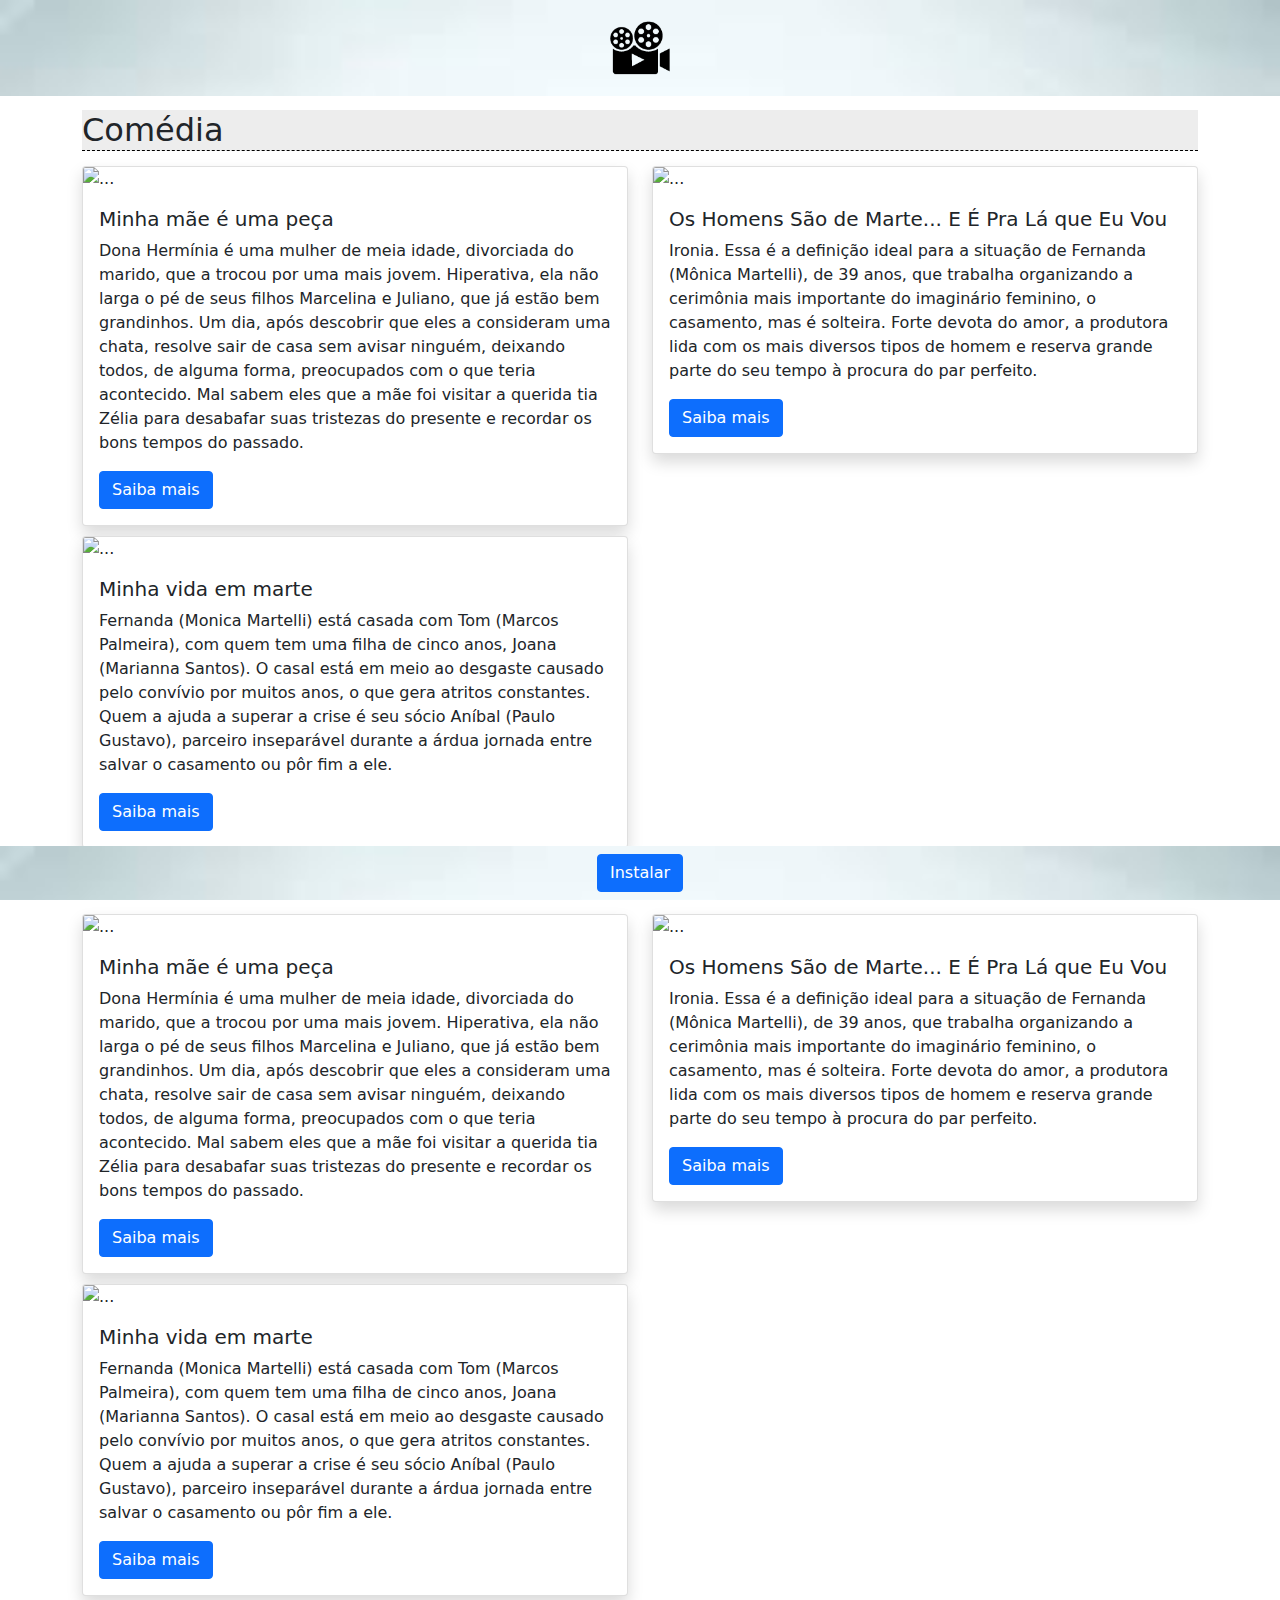
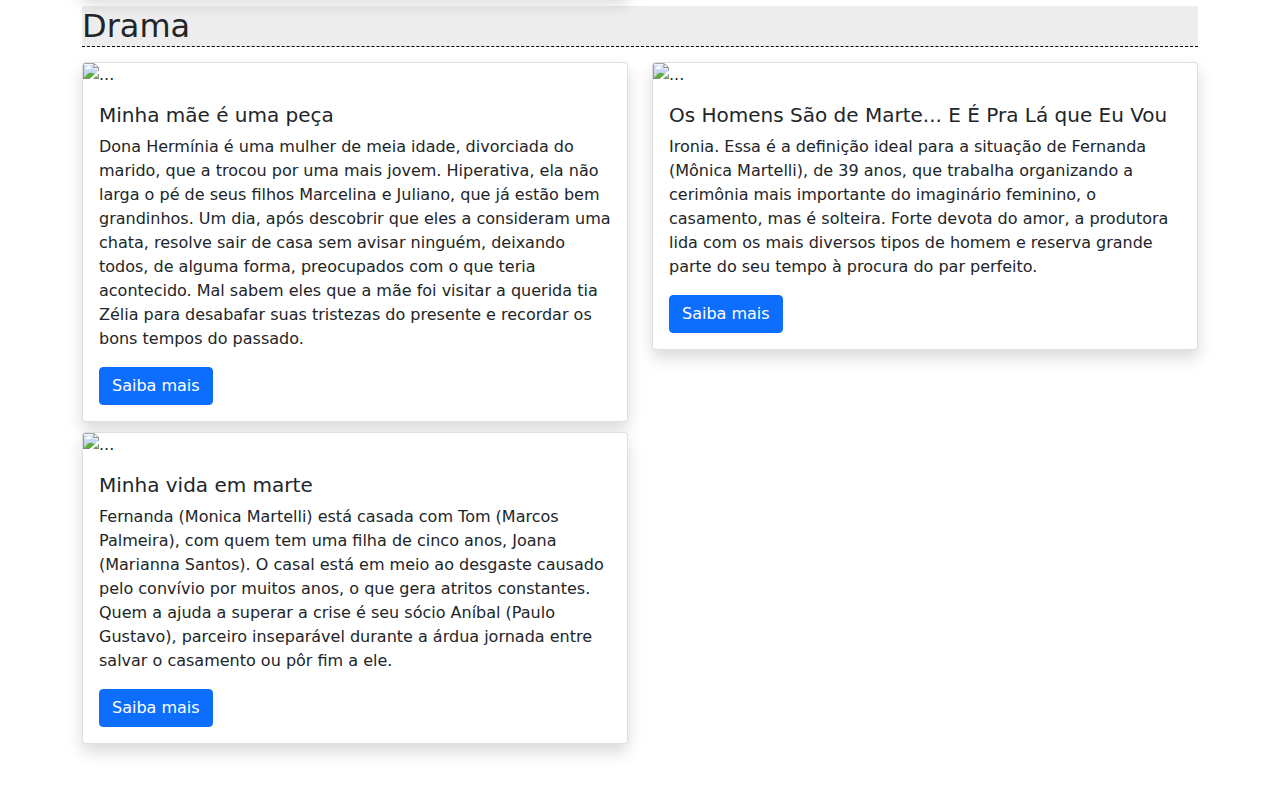
==== pwa_movies/index.html @ 72dd7a44 "Initial commit" ====
<!doctype html>
<html lang="pt-br">

  <head>
    <!-- Required meta tags -->
    <meta charset="utf-8">
    <meta name="viewport" content="width=device-width, initial-scale=1">
    <meta name="theme-color" content="#ff2945">

    <!-- Bootstrap CSS -->
    <link href="css/bootstrap.min.css" rel="stylesheet">
    <link href="css/styles.css" rel="stylesheet">
    <link rel="manifest" href="manifest.json">
    <link rel="shortcut icon" href="images/icons/favicon.ico" type="image/x-icon">
    <link rel="icon" href="images/icons/favicon.ico">
    <link rel="apple-touch-icon" href="images/icons/152.png">

    <!-- iOS meta tags and icons -->
    <meta name="apple-mobile-web-app-capable" content="yes">
    <meta name="apple-mobile-web-app-status-bar-style" content="#000000">
    <meta name="apple-mobile-web-app-title" content="Movie App">
    <link rel="apple-touch-icon" sizes="152x152" href="images/icons/152.png">

    <meta name="description" content="Pequena descrição para resolver a notificação de SEO da auditoria">
    <meta name="theme-color" content="#0d6efd">

    <title>Movie App</title>
  </head>

  <body>

    <main>
        <header class="container-fluid fixed-top header">
            <div class="row">
                <div class="col-12">
                    <img src="images/logo.png" class="logo">
                </div>
                
                <!-- <button type="button" class="btn btn-secondary">Instalar</button> -->
            </div>
        </header>
    </main>

    <!-- <article class="container content">
        <div class="row">

            <div class="col-12">
                <h2>Categoria: Comédia</h2>
            </div>

            <div class="col-12 col-md-6">
                <div class="card shadow bg-white rounded">
                    <img src="https://www.blogdehollywood.com.br/wp-content/uploads/2019/05/aladdin-movie-banner-disney.jpg" class="card-img-top" alt="...">
                    <div class="card-body">
                      <h5 class="card-title">Card title</h5>
                      <p class="card-text">Some quick example text to build on the card title and make up the bulk of the card's content.</p>
                      <a href="#" class="btn btn-primary">Saiba mais</a>
                    </div>
                  </div>
            </div>

            <div class="col-12 col-md-6">
                <div class="card shadow bg-white rounded">
                    <img src="https://www.blogdehollywood.com.br/wp-content/uploads/2019/05/aladdin-movie-banner-disney.jpg" class="card-img-top" alt="...">
                    <div class="card-body">
                      <h5 class="card-title">Card title</h5>
                      <p class="card-text">Some quick example text to build on the card title and make up the bulk of the card's content.</p>
                      <a href="#" class="btn btn-primary">Saiba mais</a>
                    </div>
                  </div>
            </div>

            <div class="col-12">
                <h2>Categoria: Drama</h2>
            </div>

            <div class="col-12 col-md-6">
                <div class="card shadow bg-white rounded">
                    <img src="https://www.blogdehollywood.com.br/wp-content/uploads/2019/05/aladdin-movie-banner-disney.jpg" class="card-img-top" alt="...">
                    <div class="card-body">
                      <h5 class="card-title">Card title</h5>
                      <p class="card-text">Some quick example text to build on the card title and make up the bulk of the card's content.</p>
                      <a href="#" class="btn btn-primary">Saiba mais</a>
                    </div>
                  </div>
            </div>

        </div>
    </article> -->

    <article class="container content">
        <div class="row" id="content">

        </div>
    </article>

    <footer class="container-fluid fixed-bottom footer">
        <div class="row">
            <div class="col-12">
                <button type="button" id="btInstalar" class="btn btn-primary">Instalar</button>
            </div>
        </div>
    </footer>

    <script src="js/bootstrap.bundle.min.js"></script>
    <script src="js/app.js"></script>

    <script>
        let swRegistration = null;
        if ('serviceWorker' in navigator) {
            window.addEventListener('load', ()=>{
                navigator.serviceWorker.register('js/service-worker.js').then((reg) => {
                    console.log("Service worker registrado com sucesso", reg)
                    swRegistration = reg;
                    initializeUI();
                });
            });
        }
    </script>
  </body>

</html>
---- pwa_movies/css/styles.css ----
body {
    /* background: white; */
}

.header {
    padding: 8px;
    text-align: center;
    background-image: url(../images/bg.jpg);
    background-size: cover;
    background-repeat: no-repeat;
}

.content {
    margin-top: 110px;
    margin-bottom: 50px;
}

.content h2 {
    margin-bottom: 15px;
    line-height: 40px;
    border-bottom: 1px dashed #000;
    background: #ededed;
}

.card {
    margin-bottom: 10px;
}

.footer {
    padding: 8px;
    text-align: center;
    background: url(../images/bg.jpg);
    background-size: cover;
    background-repeat: no-repeat;
    color: #000;
}

.logo {
    width: 80px;
}
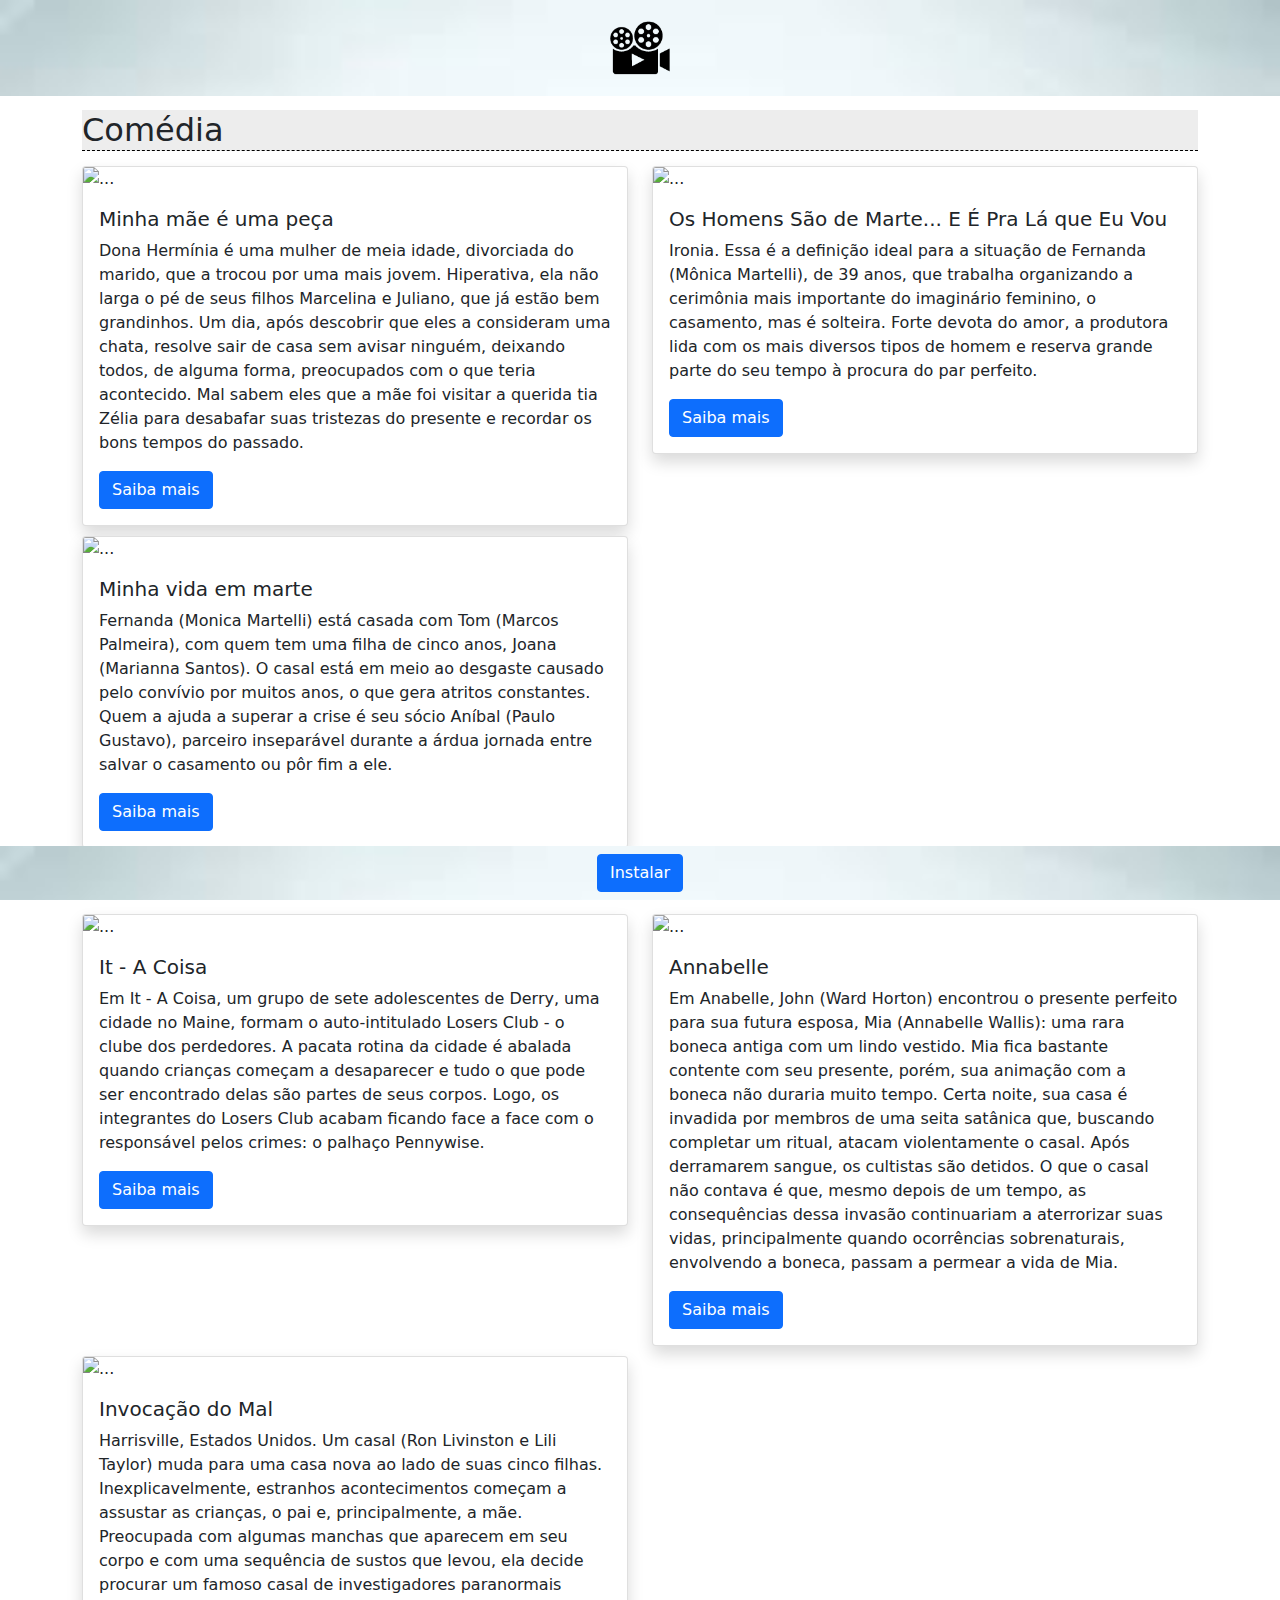
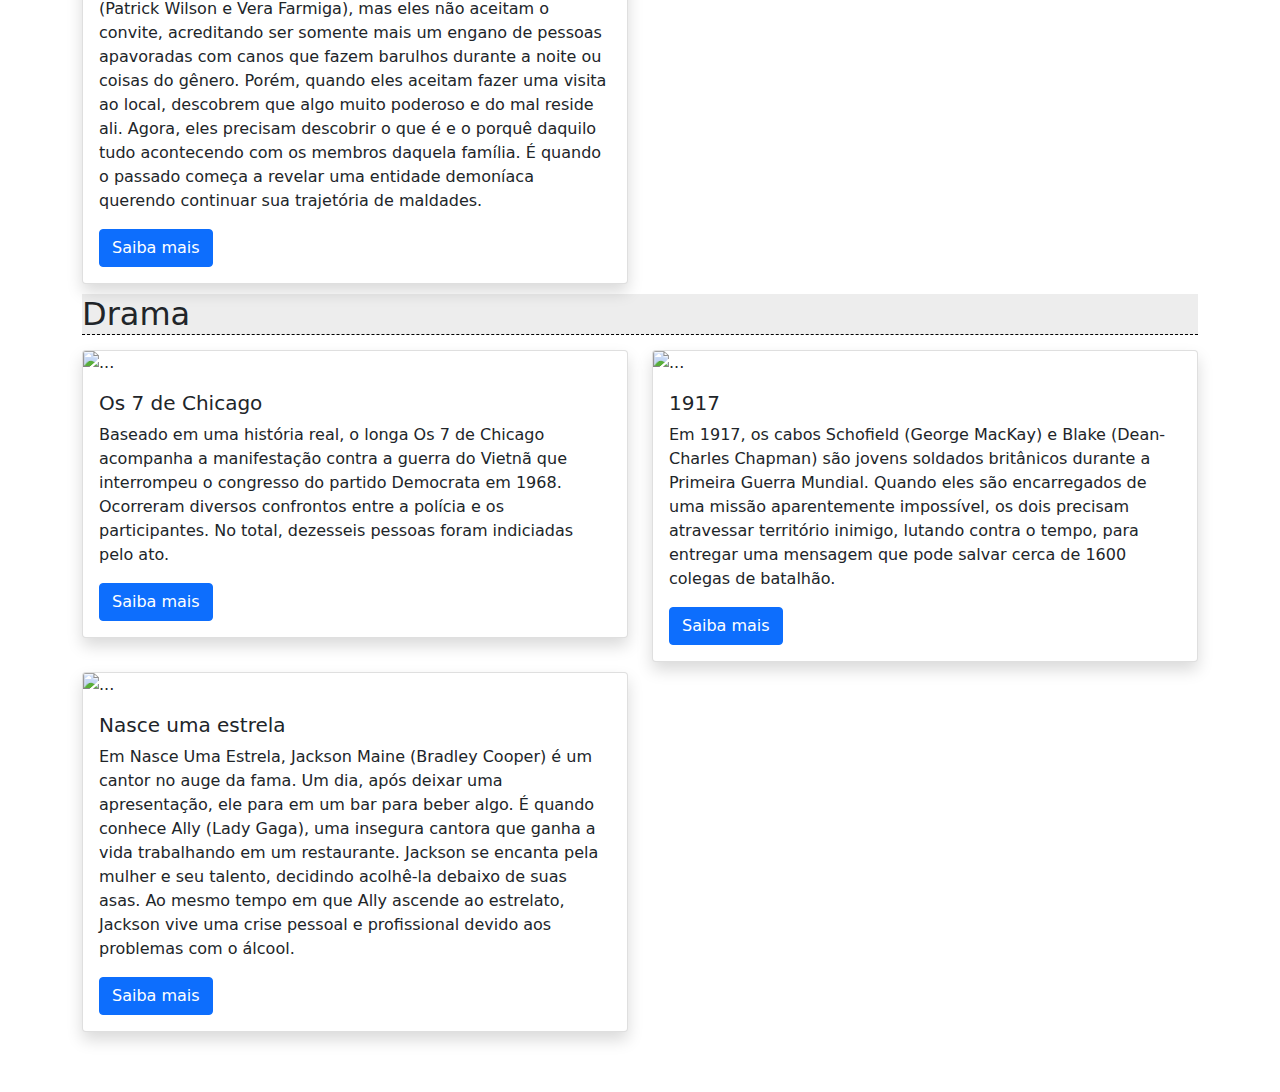
==== commit 55829245: "Moving service worker file" ====
--- a/pwa_movies/index.html
+++ b/pwa_movies/index.html
@@ -41,53 +41,6 @@
         </header>
     </main>
 
-    <!-- <article class="container content">
-        <div class="row">
-
-            <div class="col-12">
-                <h2>Categoria: Comédia</h2>
-            </div>
-
-            <div class="col-12 col-md-6">
-                <div class="card shadow bg-white rounded">
-                    <img src="https://www.blogdehollywood.com.br/wp-content/uploads/2019/05/aladdin-movie-banner-disney.jpg" class="card-img-top" alt="...">
-                    <div class="card-body">
-                      <h5 class="card-title">Card title</h5>
-                      <p class="card-text">Some quick example text to build on the card title and make up the bulk of the card's content.</p>
-                      <a href="#" class="btn btn-primary">Saiba mais</a>
-                    </div>
-                  </div>
-            </div>
-
-            <div class="col-12 col-md-6">
-                <div class="card shadow bg-white rounded">
-                    <img src="https://www.blogdehollywood.com.br/wp-content/uploads/2019/05/aladdin-movie-banner-disney.jpg" class="card-img-top" alt="...">
-                    <div class="card-body">
-                      <h5 class="card-title">Card title</h5>
-                      <p class="card-text">Some quick example text to build on the card title and make up the bulk of the card's content.</p>
-                      <a href="#" class="btn btn-primary">Saiba mais</a>
-                    </div>
-                  </div>
-            </div>
-
-            <div class="col-12">
-                <h2>Categoria: Drama</h2>
-            </div>
-
-            <div class="col-12 col-md-6">
-                <div class="card shadow bg-white rounded">
-                    <img src="https://www.blogdehollywood.com.br/wp-content/uploads/2019/05/aladdin-movie-banner-disney.jpg" class="card-img-top" alt="...">
-                    <div class="card-body">
-                      <h5 class="card-title">Card title</h5>
-                      <p class="card-text">Some quick example text to build on the card title and make up the bulk of the card's content.</p>
-                      <a href="#" class="btn btn-primary">Saiba mais</a>
-                    </div>
-                  </div>
-            </div>
-
-        </div>
-    </article> -->
-
     <article class="container content">
         <div class="row" id="content">
 
@@ -107,15 +60,22 @@
 
     <script>
         let swRegistration = null;
-        if ('serviceWorker' in navigator) {
+
+        if('serviceWorker' in navigator){
+
             window.addEventListener('load', ()=>{
-                navigator.serviceWorker.register('js/service-worker.js').then((reg) => {
-                    console.log("Service worker registrado com sucesso", reg)
+
+                navigator.serviceWorker.register('service-worker.js').then((reg) => {
+
+                    console.log("Service Worker registrado com sucesso.", reg);
                     swRegistration = reg;
-                    initializeUI();
+      
                 });
+
             });
+
         }
+
     </script>
   </body>
 
